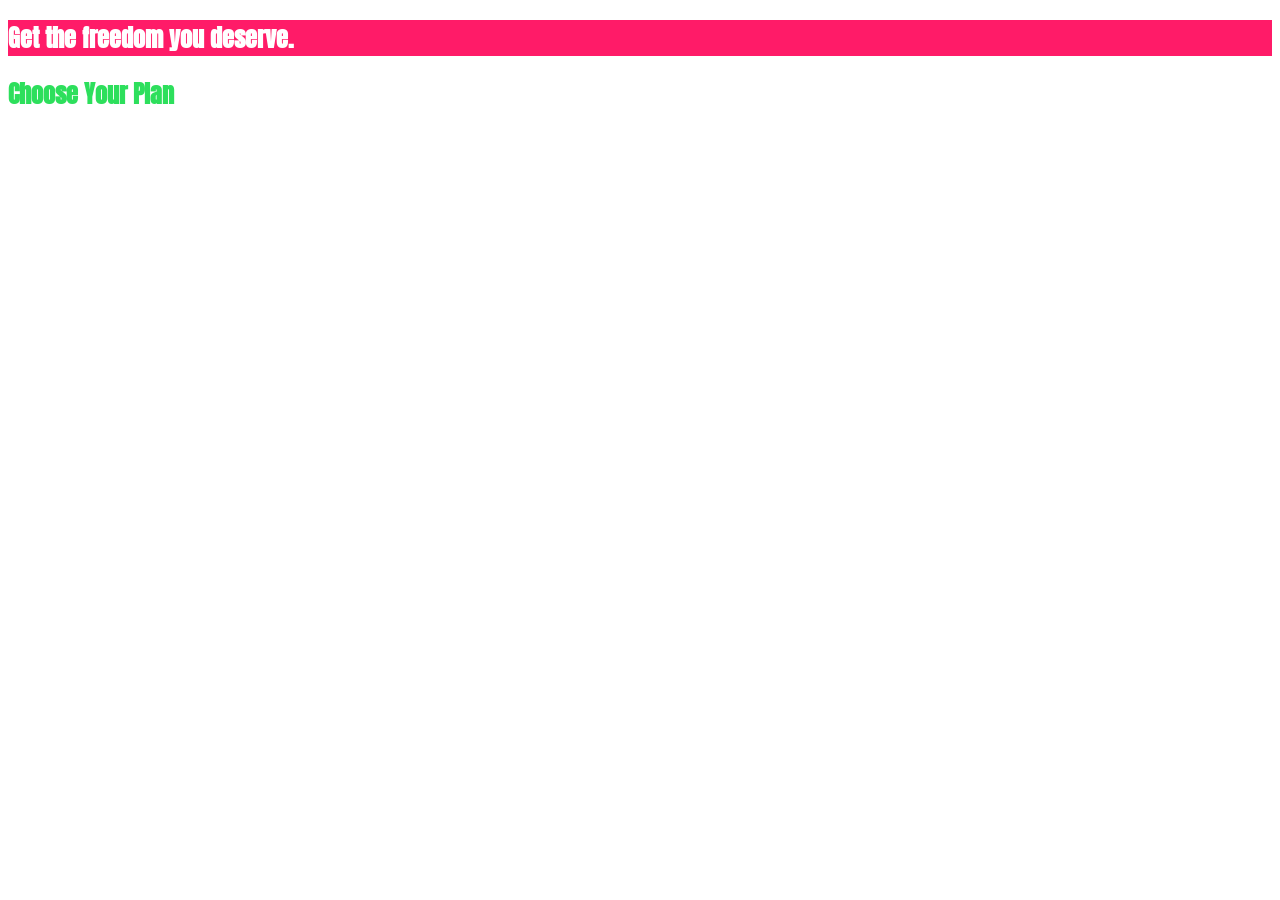
==== index.html @ 99ffc451 "Add initial index.html file and main.css file to project" ====
<!DOCTYPE html>
<html lang="en">

<head>
    <meta charset="UTF-8">
    <meta http-equiv="X-UA-Compatible" content="ie=edge">
    <title>uHost</title>
    <link rel="shortcut icon" href="favicon.png">
    <link href="https://fonts.googleapis.com/css?family=Anton" rel="stylesheet">
    <link rel="stylesheet" href="main.css">
</head>

<body>
    <main>
        <section id="product-overview">
            <h1>Get the freedom you deserve.</h1>
        </section>
        <section id="plans">
            <h1 class="section-title">Choose Your Plan</h1>
        </section>
    </main>
</body>

</html>
---- main.css ----
#product-overview {
    background: #ff1b68;
}

h1 {
    color: white;
    font-family: 'Anton', sans-serif;
}

.section-title {
    color: #2ddf5c;
}
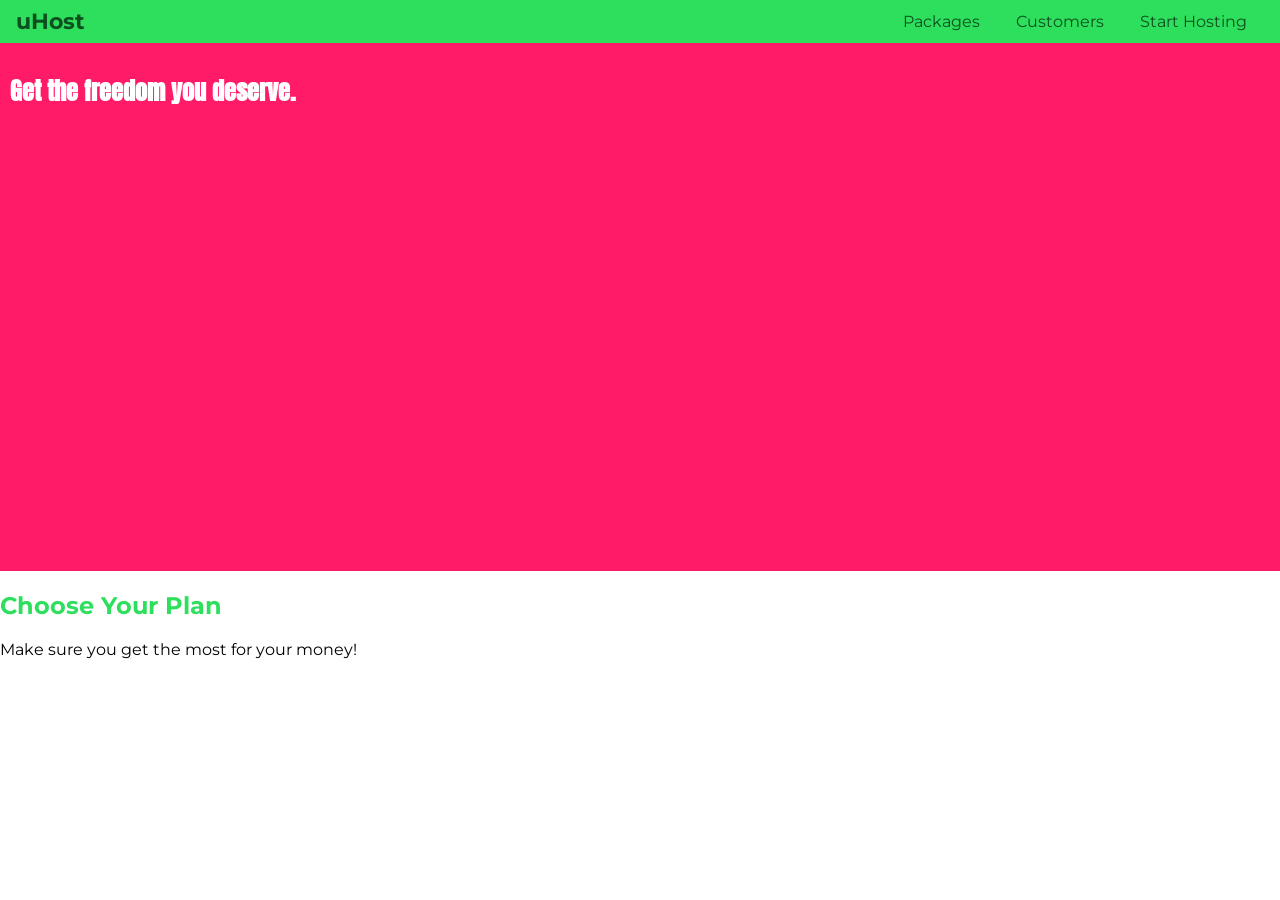
==== commit 67c11f93: "Add navigation bar and position the main content" ====
--- a/index.html
+++ b/index.html
@@ -7,16 +7,38 @@
     <title>uHost</title>
     <link rel="shortcut icon" href="favicon.png">
     <link href="https://fonts.googleapis.com/css?family=Anton" rel="stylesheet">
+    <link href="https://fonts.googleapis.com/css?family=Montserrat:400,700" rel="stylesheet">
     <link rel="stylesheet" href="main.css">
 </head>
 
 <body>
+    <header class="main-header">
+        <div>
+            <a href="index.html" class="main-header__brand">
+                uHost
+            </a>
+        </div>
+        <nav class="main-nav">
+            <ul class="main-nav__items">
+                <li class="main-nav__item">
+                    <a href="packages/index.html">Packages</a>
+                </li>
+                <li class="main-nav__item">
+                    <a href="customers/index.html">Customers</a>
+                </li>
+                <li class="main-nav__item">
+                    <a href="start-hosting/index.html">Start Hosting</a>
+                </li>
+            </ul>
+        </nav>
+    </header>
     <main>
         <section id="product-overview">
             <h1>Get the freedom you deserve.</h1>
         </section>
         <section id="plans">
             <h1 class="section-title">Choose Your Plan</h1>
+            <p>Make sure you get the most for your money!</p>
         </section>
     </main>
 </body>
--- a/main.css
+++ b/main.css
@@ -1,12 +1,69 @@
+* {
+    box-sizing: border-box;
+}
+
+body {
+    font-family: 'Montserrat', sans-serif;
+    margin: 0;
+}
+
 #product-overview {
     background: #ff1b68;
+    width: 100%;
+    height: 528px;
+    padding: 10px;   
 }
 
-h1 {
+.section-title {
+    color: #2ddf5c;
+}
+
+#product-overview h1 {
     color: white;
     font-family: 'Anton', sans-serif;
 }
 
-.section-title {
-    color: #2ddf5c;
+/* h1 {
+    font-family: sans-serif;
+} */
+
+.main-header {
+    width: 100%;
+    background: #2ddf5c;
+    padding: 8px 16px;
+}
+
+.main-header > div {
+    display: inline-block;
+    vertical-align: middle;
+}
+
+.main-header__brand {
+    color: #0e4f1f;
+    text-decoration: none;
+    font-weight: bold;
+    font-size: 22px;
+}
+
+.main-nav {
+    display: inline-block;
+    text-align: right;
+    width: calc(100% - 74px);
+    vertical-align: middle;
+}
+
+.main-nav__items {
+    margin: 0;
+    padding: 0;
+    list-style: none;
+}
+
+.main-nav__item {
+    display: inline-block;
+    margin: 0 16px;
+}
+
+.main-nav__item a {
+    text-decoration: none;
+    color: #0e4f1f;
 }
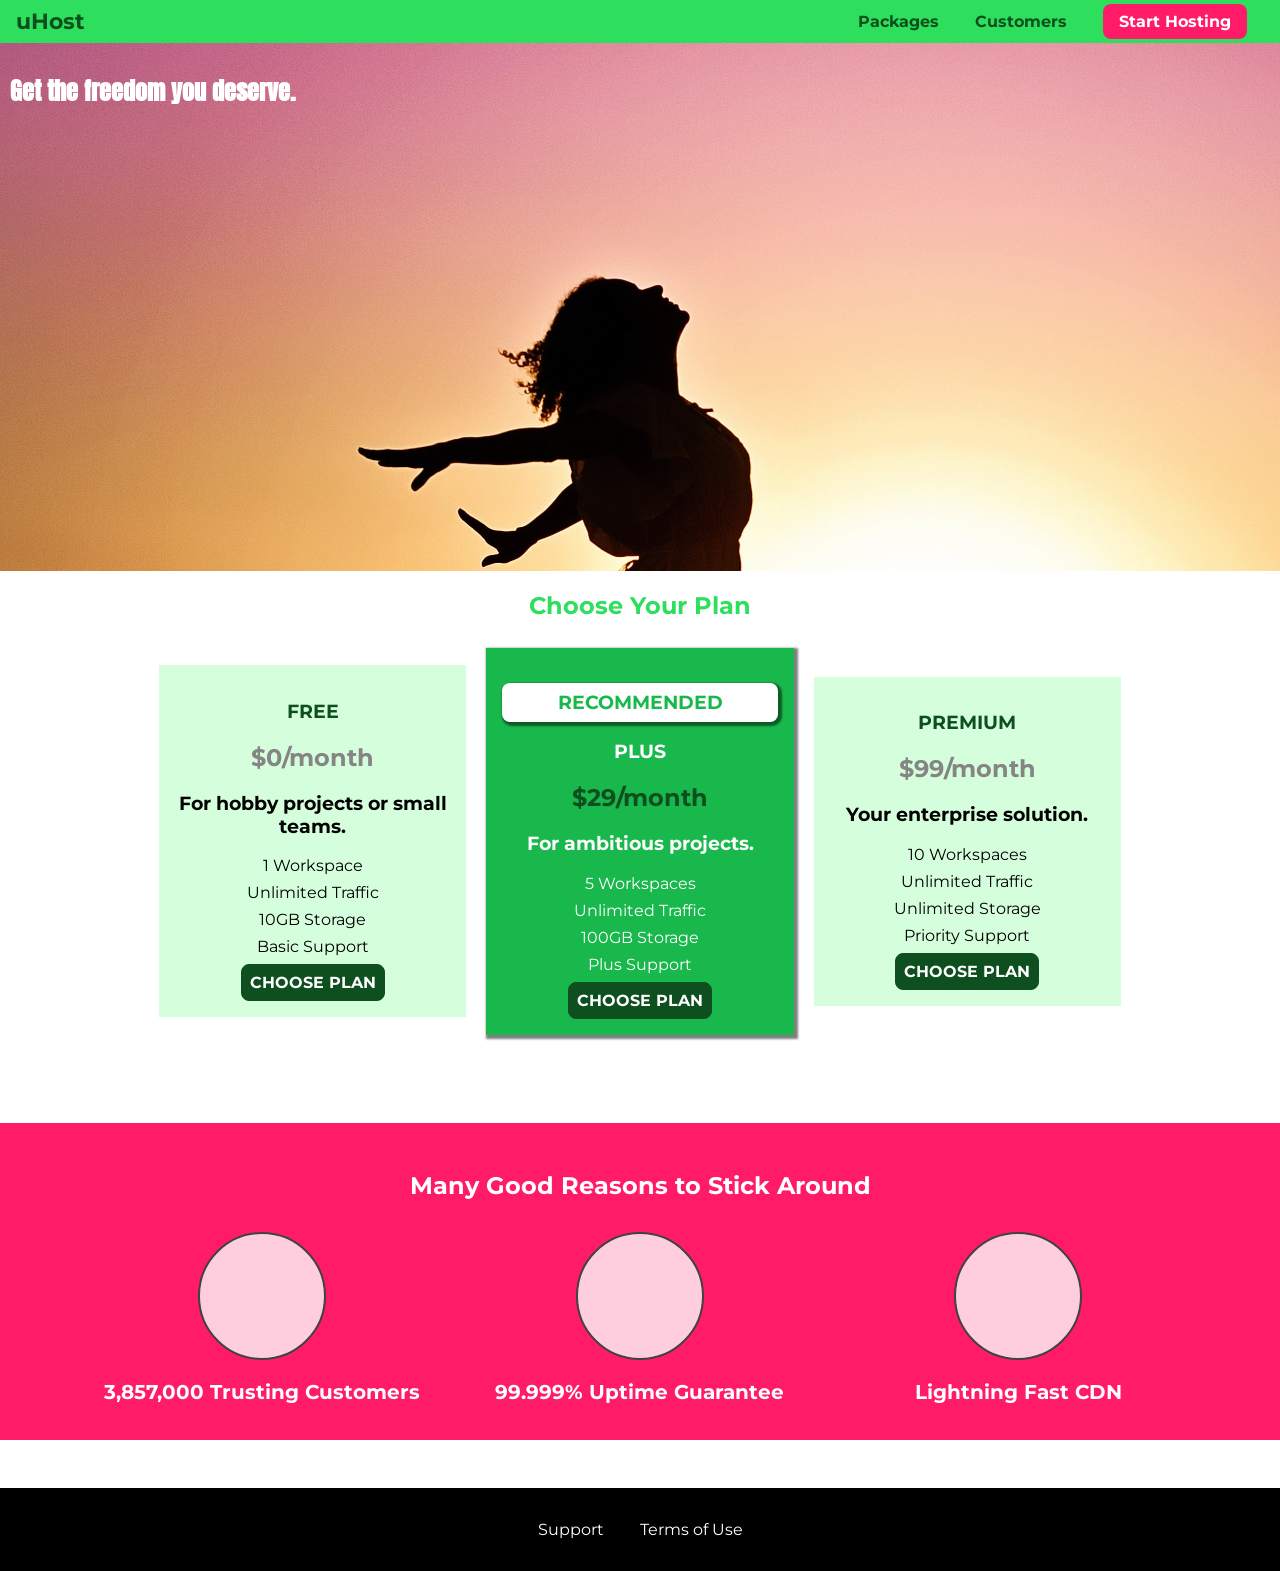
==== commit d25f7265: "Add more content to home page and package's page - Add style to our plans. - Work on the recommended" ====
--- a/index.html
+++ b/index.html
@@ -8,6 +8,7 @@
     <link rel="shortcut icon" href="favicon.png">
     <link href="https://fonts.googleapis.com/css?family=Anton" rel="stylesheet">
     <link href="https://fonts.googleapis.com/css?family=Montserrat:400,700" rel="stylesheet">
+    <link rel="stylesheet" href="shared.css">
     <link rel="stylesheet" href="main.css">
 </head>
 
@@ -26,7 +27,7 @@
                 <li class="main-nav__item">
                     <a href="customers/index.html">Customers</a>
                 </li>
-                <li class="main-nav__item">
+                <li class="main-nav__item main-nav__item--cta">
                     <a href="start-hosting/index.html">Start Hosting</a>
                 </li>
             </ul>
@@ -38,9 +39,88 @@
         </section>
         <section id="plans">
             <h1 class="section-title">Choose Your Plan</h1>
-            <p>Make sure you get the most for your money!</p>
+            <div class="plan__list">
+                <article class="plan">
+                    <h1 class="plan__title">FREE</h1>
+                    <h2 class="plan__price">$0/month</h2>
+                    <h3>For hobby projects or small teams.</h3>
+                    <ul class="plan__features">
+                        <li class="plan__feature">1 Workspace</li>
+                        <li class="plan__feature">Unlimited Traffic</li>
+                        <li class="plan__feature">10GB Storage</li>
+                        <li class="plan__feature">Basic Support</li>
+                    </ul>
+                    <div>
+                        <button class="button">CHOOSE PLAN</button>
+                    </div>
+                </article>
+                <article class="plan plan--highlighted">
+                    <h1 class="plan__annotation">RECOMMENDED</h1>
+                    <h1 class="plan__title">PLUS</h1>
+                    <h2 class="plan__price">$29/month</h2>
+                    <h3>For ambitious projects.</h3>
+                    <ul class="plan__features">
+                        <li class="plan__feature">5 Workspaces</li>
+                        <li class="plan__feature">Unlimited Traffic</li>
+                        <li class="plan__feature">100GB Storage</li>
+                        <li class="plan__feature">Plus Support</li>
+                    </ul>
+                    <div>
+                        <button class="button">CHOOSE PLAN</button>
+                    </div>
+                </article>
+                <article class="plan">
+                    <h1 class="plan__title">PREMIUM</h1>
+                    <h2 class="plan__price">$99/month</h2>
+                    <h3>Your enterprise solution.</h3>
+                    <ul class="plan__features">
+                        <li class="plan__feature">10 Workspaces</li>
+                        <li class="plan__feature">Unlimited Traffic</li>
+                        <li class="plan__feature">Unlimited Storage</li>
+                        <li class="plan__feature">Priority Support</li>
+                    </ul>
+                    <div>
+                        <button class="button">CHOOSE PLAN</button>
+                    </div>
+                </article>
+            </div>
+        </section>
+        <section id="key-features">
+            <h1 class="section-title">Many Good Reasons to Stick Around</h1>
+            <ul class="key-feature__list">
+                <li class="key-feature">
+                    <div class="key-feature__image">
+
+                    </div>
+                    <p class="key-feature__description">3,857,000 Trusting Customers</p>
+                </li>
+                <li class="key-feature">
+                    <div class="key-feature__image">
+
+                    </div>
+                    <p class="key-feature__description">99.999% Uptime Guarantee</p>
+                </li>
+                <li class="key-feature">
+                    <div class="key-feature__image">
+
+                    </div>
+                    <p class="key-feature__description">Lightning Fast CDN</p>
+                </li>
+            </ul>
         </section>
     </main>
+    <footer class="main-footer">
+        <nav>
+            <ul class="main-footer__links">
+                <li class="main-footer__link">
+                    <a href="#">Support</a>
+                </li>
+                <li class="main-footer__link">
+                    <a href="#">Terms of Use</a>
+                </li>
+            </ul>
+        </nav>
+    </footer>
 </body>
 
 </html>
--- a/shared.css
+++ b/shared.css
@@ -0,0 +1,120 @@
+* {
+    box-sizing: border-box;
+}
+
+body {
+    font-family: 'Montserrat', sans-serif;
+    margin: 0;
+}
+
+.main-header {
+    width: 100%;
+    background: #2ddf5c;
+    padding: 8px 16px;
+}
+
+.main-header > div {
+    display: inline-block;
+    vertical-align: middle;
+}
+
+.main-header__brand {
+    color: #0e4f1f;
+    text-decoration: none;
+    font-weight: bold;
+    font-size: 22px;
+}
+
+.main-nav {
+    display: inline-block;
+    text-align: right;
+    width: calc(100% - 74px);
+    vertical-align: middle;
+}
+
+.main-nav__items {
+    margin: 0;
+    padding: 0;
+    list-style: none;
+}
+
+.main-nav__item {
+    display: inline-block;
+    margin: 0 16px;
+}
+
+.main-nav__item a {
+    text-decoration: none;
+    color: #0e4f1f;
+    font-weight: bold;
+    padding: 3px 0;
+}
+
+.main-nav__item a:hover,
+.main-nav__item a:active {
+    color: white;
+    border-bottom: 5px solid white;
+}
+
+.main-nav__item--cta a {
+    color: white;
+    background: #ff1b68;
+    padding: 8px 16px;
+    border-radius: 8px;
+}
+
+.main-nav__item--cta a:hover,
+.main-nav__item--cta a:active {
+    color: #ff1b68;
+    background: white;
+    border: none;
+}
+
+.main-footer {
+    background: black;
+    padding: 32px;
+    margin-top: 48px;
+}
+
+.main-footer__links {
+    list-style: none;
+    margin: 0;
+    padding: 0;
+    text-align: center;
+}
+
+.main-footer__link {
+    display: inline-block;
+    margin: 0 16px;
+}
+
+.main-footer__link a {
+    color: white;
+    text-decoration: none;
+}
+
+.main-footer__link a:hover,
+.main-footer__link a:active {
+    color: #ccc;
+}
+
+.button {
+    background: #0e4f1f;
+    color: white;
+    font: inherit;
+    border: 1.5px solid #0e4f1f;
+    padding: 8px;
+    border-radius: 8px;
+    font-weight: bold;
+    cursor: pointer;
+}
+
+.button:hover,
+.button:active {
+    background: white;
+    color: #0e4f1f;
+}
+
+.button:focus {
+    outline: none;
+}
--- a/main.css
+++ b/main.css
@@ -1,14 +1,7 @@
-* {
-    box-sizing: border-box;
-}
 
-body {
-    font-family: 'Montserrat', sans-serif;
-    margin: 0;
-}
 
 #product-overview {
-    background: #ff1b68;
+    background: url("freedom.jpg");
     width: 100%;
     height: 528px;
     padding: 10px;   
@@ -16,6 +9,7 @@
 
 .section-title {
     color: #2ddf5c;
+    text-align: center;
 }
 
 #product-overview h1 {
@@ -23,47 +17,103 @@
     font-family: 'Anton', sans-serif;
 }
 
+.plan__list {
+    width: 80%;
+    margin: auto;
+    text-align: center;
+}
+
+.plan {
+    background: #d5ffdc;
+    text-align: center;
+    padding: 16px;
+    margin: 8px;
+    display: inline-block;
+    width: 30%;
+    vertical-align: middle;
+}
+
+.plan--highlighted {
+    background: #19b84c;
+    color: white;
+    box-shadow: 2px 2px 2px 2px rgba(0, 0, 0, 0.5);
+}
+
+.plan__annotation {
+    background: white;
+    color: #19b84c;
+    padding: 8px;
+    box-shadow: 2px 2px 2px 2px rgba(0, 0, 0, 0.5);
+    border-radius: 8px;
+}
+
+.plan__title {
+    color: #0e4f1f;
+}
+
+.plan__price {
+    color: #858585;
+}
+
+.plan--highlighted .plan__title {
+    color: white;
+}
+
+.plan--highlighted .plan__price {
+    color: #0e4f1f;
+}
+
+.plan__features {
+    list-style: none;
+    margin: 0;
+    padding: 0;
+}
+
+.plan__feature {
+    margin: 8px 0;
+}
+
+#key-features {
+    background: #ff1b68;
+    margin-top: 80px;
+    padding: 16px;
+}
+
+#key-features .section-title {
+    color: white;
+    margin: 32px;
+}
+
+.key-feature__list {
+    list-style: none;
+    margin: 0;
+    padding: 0;
+    text-align: center;
+}
+
+.key-feature {
+    display: inline-block;
+    width: 30%;
+    vertical-align: top;
+}
+
+.key-feature__image {
+    background: #ffcede;
+    width: 128px;
+    height: 128px;
+    border: 2px solid #424242;
+    border-radius: 50%;
+    margin: auto;
+}
+
+.key-feature__description {
+    text-align: center;
+    font-weight: bold;
+    color: white;
+    font-size: 20px;
+}
+
 /* h1 {
     font-family: sans-serif;
 } */
 
-.main-header {
-    width: 100%;
-    background: #2ddf5c;
-    padding: 8px 16px;
-}
-
-.main-header > div {
-    display: inline-block;
-    vertical-align: middle;
-}
-
-.main-header__brand {
-    color: #0e4f1f;
-    text-decoration: none;
-    font-weight: bold;
-    font-size: 22px;
-}
-
-.main-nav {
-    display: inline-block;
-    text-align: right;
-    width: calc(100% - 74px);
-    vertical-align: middle;
-}
-
-.main-nav__items {
-    margin: 0;
-    padding: 0;
-    list-style: none;
-}
-
-.main-nav__item {
-    display: inline-block;
-    margin: 0 16px;
-}
-
-.main-nav__item a {
-    text-decoration: none;
-    color: #0e4f1f;
-}
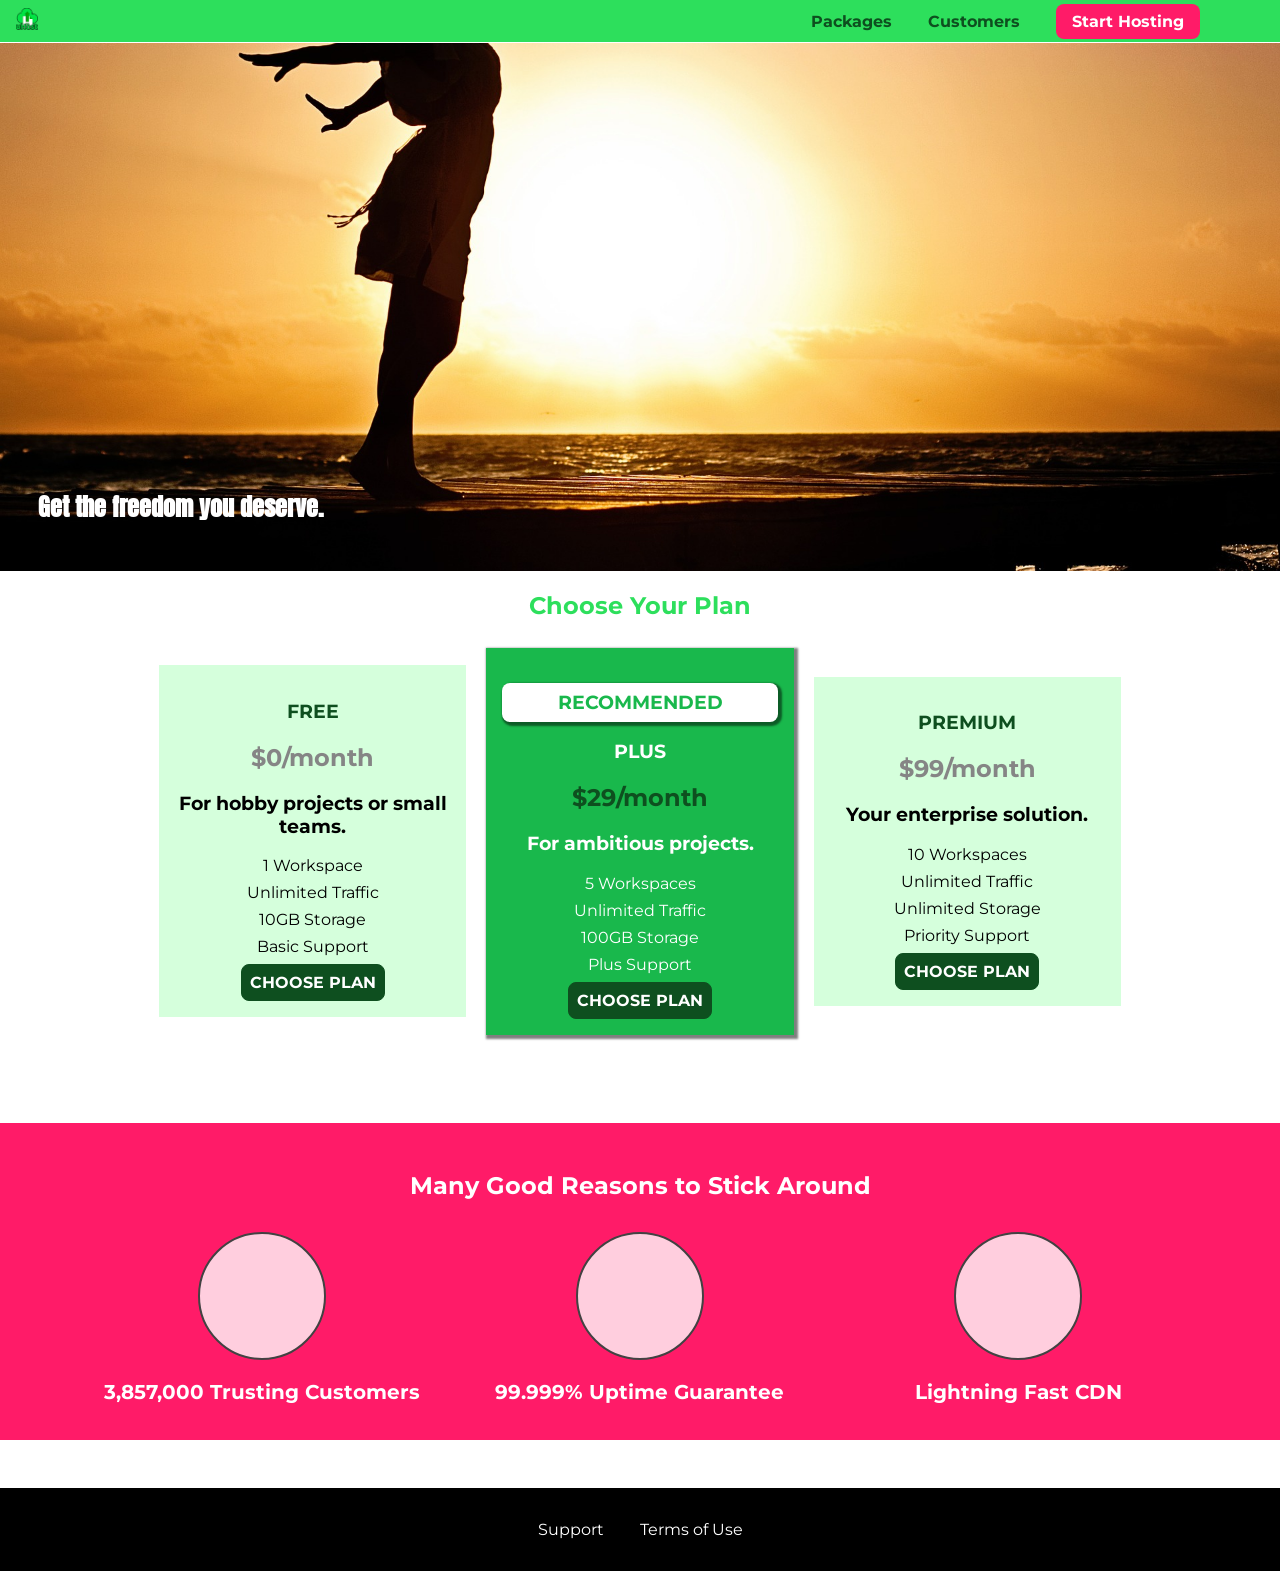
==== commit 4b895c48: "Add customers page and style backgraound images" ====
--- a/index.html
+++ b/index.html
@@ -16,7 +16,7 @@
     <header class="main-header">
         <div>
             <a href="index.html" class="main-header__brand">
-                uHost
+                <img src="images/uhost-icon.png" alt="uHost - Your favorite hosting company">
             </a>
         </div>
         <nav class="main-nav">
--- a/shared.css
+++ b/shared.css
@@ -9,8 +9,12 @@
 
 .main-header {
     width: 100%;
+    position: fixed;
+    top: 0;
+    left: 0;
     background: #2ddf5c;
     padding: 8px 16px;
+    z-index: 1;
 }
 
 .main-header > div {
@@ -23,6 +27,14 @@
     text-decoration: none;
     font-weight: bold;
     font-size: 22px;
+    height: 22px;
+    /* width: 20px; */
+    display: inline-block;
+}
+
+.main-header__brand img {
+    height: 100%;
+    /* width: 100%; */
 }
 
 .main-nav {
--- a/main.css
+++ b/main.css
@@ -1,10 +1,19 @@
 
 
 #product-overview {
-    background: url("freedom.jpg");
+    background: url("images/freedom.jpg") left 10% bottom 20%/cover no-repeat border-box;
+    /* background-image: url("freedom.jpg");
+    background-size: cover;
+    background-position: left 10% bottom 20%; */
+    /* background-repeat: no-repeat;
+    background-origin: border-box;
+    background-clip: border-box; */
     width: 100%;
     height: 528px;
-    padding: 10px;   
+    padding: 10px;
+    margin-top: 43px;
+    /* border: 5px dashed red; */
+    position: relative;   
 }
 
 .section-title {
@@ -15,6 +24,9 @@
 #product-overview h1 {
     color: white;
     font-family: 'Anton', sans-serif;
+    position: absolute;
+    bottom: 5%;
+    left: 3%;
 }
 
 .plan__list {
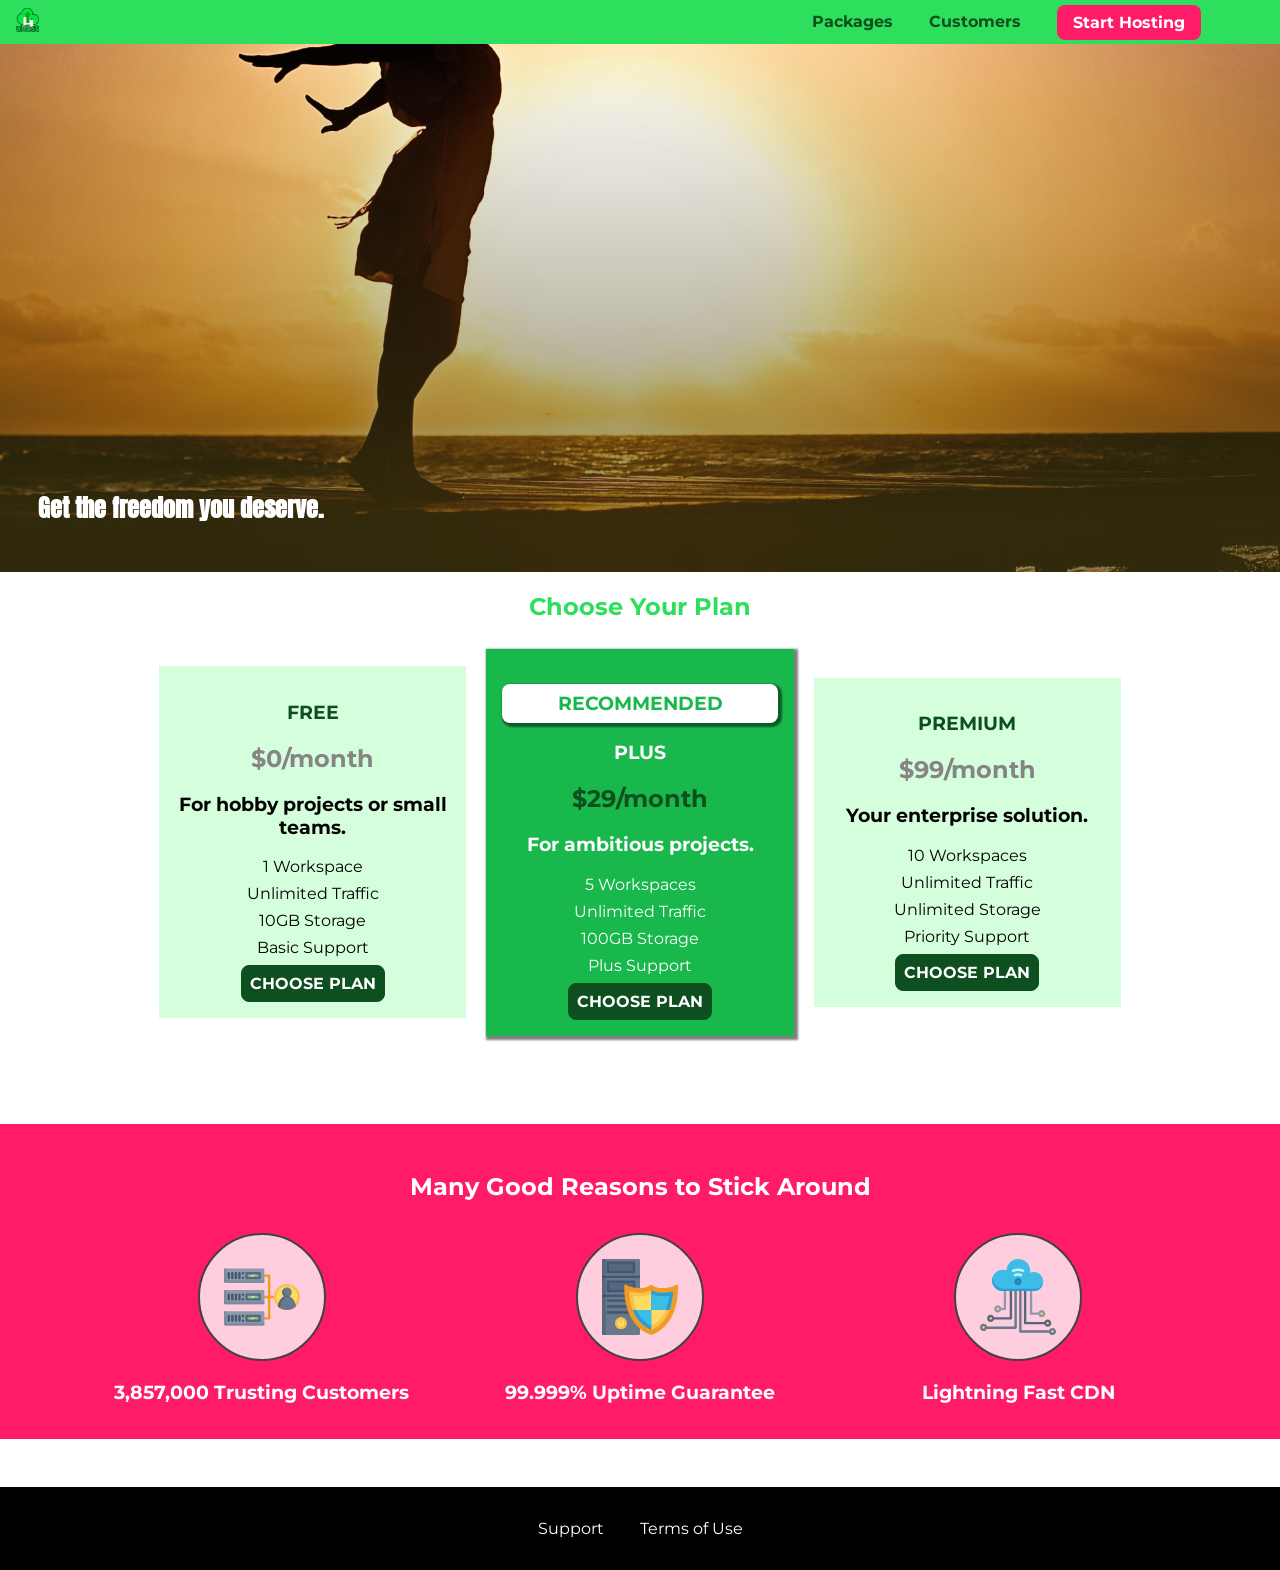
==== commit 461228ee: "Use rem for sizes and units" ====
--- a/index.html
+++ b/index.html
@@ -13,6 +13,7 @@
 </head>
 
 <body>
+    <div class="backdrop"></div>
     <header class="main-header">
         <div>
             <a href="index.html" class="main-header__brand">
@@ -90,19 +91,184 @@
             <ul class="key-feature__list">
                 <li class="key-feature">
                     <div class="key-feature__image">
-
+                        <svg viewBox="0 0 512 512">
+                            <path style="fill:#F09B24;" d="M344,248h-32V112c0-4.418-3.582-8-8-8h-40c-4.418,0-8,3.582-8,8s3.582,8,8,8h32v128h-32  c-4.418,0-8,3.582-8,8s3.582,8,8,8h32v128h-32c-4.418,0-8,3.582-8,8s3.582,8,8,8h40c4.418,0,8-3.582,8-8V264h32c4.418,0,8-3.582,8-8  S348.418,248,344,248z"
+                            />
+                            <path style="fill:#8E9AA9;" d="M264,64H8c-4.418,0-8,3.582-8,8v80c0,4.418,3.582,8,8,8h256c4.418,0,8-3.582,8-8V72  C272,67.582,268.418,64,264,64z"
+                            />
+                            <path style="fill:#7C899B;" d="M24,144c-4.418,0-8-3.582-8-8V64H8c-4.418,0-8,3.582-8,8v80c0,4.418,3.582,8,8,8h256  c4.418,0,8-3.582,8-8v-8H24z"
+                            />
+                            <rect x="152" y="96" style="fill:#B8E3A8;" width="88" height="32" />
+                            <g>
+                                <polygon style="fill:#7EC97D;" points="152,96 152,128 166,128 198,96  " />
+                                <polygon style="fill:#7EC97D;" points="220,96 188,128 240,128 240,96  " />
+                            </g>
+                            <path style="fill:#56677E;" d="M240,136h-88c-4.418,0-8-3.582-8-8V96c0-4.418,3.582-8,8-8h88c4.418,0,8,3.582,8,8v32  C248,132.418,244.418,136,240,136z M160,120h72v-16h-72V120z"
+                            />
+                            <g>
+                                <path style="fill:#435670;" d="M32,136c-4.418,0-8-3.582-8-8V96c0-4.418,3.582-8,8-8s8,3.582,8,8v32C40,132.418,36.418,136,32,136z   "
+                                />
+                                <path style="fill:#435670;" d="M56,136c-4.418,0-8-3.582-8-8V96c0-4.418,3.582-8,8-8s8,3.582,8,8v32C64,132.418,60.418,136,56,136z   "
+                                />
+                                <path style="fill:#435670;" d="M80,136c-4.418,0-8-3.582-8-8V96c0-4.418,3.582-8,8-8s8,3.582,8,8v32C88,132.418,84.418,136,80,136z   "
+                                />
+                                <path style="fill:#435670;" d="M104,136c-4.418,0-8-3.582-8-8V96c0-4.418,3.582-8,8-8s8,3.582,8,8v32   C112,132.418,108.418,136,104,136z"
+                                />
+                                <path style="fill:#435670;" d="M128,105c-4.418,0-8-3.582-8-8v-1c0-4.418,3.582-8,8-8s8,3.582,8,8v1   C136,101.418,132.418,105,128,105z"
+                                />
+                                <path style="fill:#435670;" d="M128,136c-4.418,0-8-3.582-8-8v-1c0-4.418,3.582-8,8-8s8,3.582,8,8v1   C136,132.418,132.418,136,128,136z"
+                                />
+                            </g>
+                            <path style="fill:#8E9AA9;" d="M264,208H8c-4.418,0-8,3.582-8,8v80c0,4.418,3.582,8,8,8h256c4.418,0,8-3.582,8-8v-80  C272,211.582,268.418,208,264,208z"
+                            />
+                            <path style="fill:#7C899B;" d="M24,288c-4.418,0-8-3.582-8-8v-72H8c-4.418,0-8,3.582-8,8v80c0,4.418,3.582,8,8,8h256  c4.418,0,8-3.582,8-8v-8H24z"
+                            />
+                            <rect x="152" y="240" style="fill:#B8E3A8;" width="88" height="32" />
+                            <g>
+                                <polygon style="fill:#7EC97D;" points="152,240 152,272 166,272 198,240  " />
+                                <polygon style="fill:#7EC97D;" points="220,240 188,272 240,272 240,240  " />
+                            </g>
+                            <path style="fill:#56677E;" d="M240,280h-88c-4.418,0-8-3.582-8-8v-32c0-4.418,3.582-8,8-8h88c4.418,0,8,3.582,8,8v32  C248,276.418,244.418,280,240,280z M160,264h72v-16h-72V264z"
+                            />
+                            <g>
+                                <path style="fill:#435670;" d="M32,280c-4.418,0-8-3.582-8-8v-32c0-4.418,3.582-8,8-8s8,3.582,8,8v32C40,276.418,36.418,280,32,280   z"
+                                />
+                                <path style="fill:#435670;" d="M56,280c-4.418,0-8-3.582-8-8v-32c0-4.418,3.582-8,8-8s8,3.582,8,8v32C64,276.418,60.418,280,56,280   z"
+                                />
+                                <path style="fill:#435670;" d="M80,280c-4.418,0-8-3.582-8-8v-32c0-4.418,3.582-8,8-8s8,3.582,8,8v32C88,276.418,84.418,280,80,280   z"
+                                />
+                                <path style="fill:#435670;" d="M104,280c-4.418,0-8-3.582-8-8v-32c0-4.418,3.582-8,8-8s8,3.582,8,8v32   C112,276.418,108.418,280,104,280z"
+                                />
+                                <path style="fill:#435670;" d="M128,249c-4.418,0-8-3.582-8-8v-1c0-4.418,3.582-8,8-8s8,3.582,8,8v1   C136,245.418,132.418,249,128,249z"
+                                />
+                                <path style="fill:#435670;" d="M128,280c-4.418,0-8-3.582-8-8v-1c0-4.418,3.582-8,8-8s8,3.582,8,8v1   C136,276.418,132.418,280,128,280z"
+                                />
+                            </g>
+                            <path style="fill:#8E9AA9;" d="M264,352H8c-4.418,0-8,3.582-8,8v80c0,4.418,3.582,8,8,8h256c4.418,0,8-3.582,8-8v-80  C272,355.582,268.418,352,264,352z"
+                            />
+                            <path style="fill:#7C899B;" d="M24,432c-4.418,0-8-3.582-8-8v-72H8c-4.418,0-8,3.582-8,8v80c0,4.418,3.582,8,8,8h256  c4.418,0,8-3.582,8-8v-8H24z"
+                            />
+                            <rect x="152" y="384" style="fill:#B8E3A8;" width="88" height="32" />
+                            <g>
+                                <polygon style="fill:#7EC97D;" points="152,384 152,416 166,416 198,384  " />
+                                <polygon style="fill:#7EC97D;" points="220,384 188,416 240,416 240,384  " />
+                            </g>
+                            <path style="fill:#56677E;" d="M240,424h-88c-4.418,0-8-3.582-8-8v-32c0-4.418,3.582-8,8-8h88c4.418,0,8,3.582,8,8v32  C248,420.418,244.418,424,240,424z M160,408h72v-16h-72V408z"
+                            />
+                            <g>
+                                <path style="fill:#435670;" d="M32,424c-4.418,0-8-3.582-8-8v-32c0-4.418,3.582-8,8-8s8,3.582,8,8v32C40,420.418,36.418,424,32,424   z"
+                                />
+                                <path style="fill:#435670;" d="M56,424c-4.418,0-8-3.582-8-8v-32c0-4.418,3.582-8,8-8s8,3.582,8,8v32C64,420.418,60.418,424,56,424   z"
+                                />
+                                <path style="fill:#435670;" d="M80,424c-4.418,0-8-3.582-8-8v-32c0-4.418,3.582-8,8-8s8,3.582,8,8v32C88,420.418,84.418,424,80,424   z"
+                                />
+                                <path style="fill:#435670;" d="M104,424c-4.418,0-8-3.582-8-8v-32c0-4.418,3.582-8,8-8s8,3.582,8,8v32   C112,420.418,108.418,424,104,424z"
+                                />
+                                <path style="fill:#435670;" d="M128,393c-4.418,0-8-3.582-8-8v-1c0-4.418,3.582-8,8-8s8,3.582,8,8v1   C136,389.418,132.418,393,128,393z"
+                                />
+                                <path style="fill:#435670;" d="M128,424c-4.418,0-8-3.582-8-8v-1c0-4.418,3.582-8,8-8s8,3.582,8,8v1   C136,420.418,132.418,424,128,424z"
+                                />
+                            </g>
+                            <path style="fill:#F7C14D;" d="M424,168c-48.523,0-88,39.477-88,88s39.477,88,88,88s88-39.477,88-88S472.523,168,424,168z" />
+                            <path style="fill:#FFDB66;" d="M424,184c-39.701,0-72,32.299-72,72s32.299,72,72,72s72-32.299,72-72S463.701,184,424,184z" />
+                            <path style="fill:#69788D;" d="M484.893,314.16C476.393,274.588,451.922,248,424,248s-52.393,26.588-60.893,66.16  c-0.605,2.82,0.354,5.749,2.511,7.664C381.731,336.124,402.465,344,424,344s42.269-7.876,58.381-22.176  C484.539,319.909,485.498,316.98,484.893,314.16z"
+                            />
+                            <path style="fill:#56677E;" d="M434.053,249.171C430.768,248.403,427.411,248,424,248c-27.922,0-52.393,26.588-60.893,66.16  c-0.605,2.82,0.354,5.749,2.511,7.664c3.383,3.002,6.979,5.703,10.734,8.125C384.904,286.243,407.373,255.378,434.053,249.171z"
+                            />
+                            <path style="fill:#69788D;" d="M424,192c-17.645,0-32,14.355-32,32s14.355,32,32,32s32-14.355,32-32S441.645,192,424,192z" />
+                            <path style="fill:#56677E;" d="M432,248c-17.645,0-32-14.355-32-32c0-6.783,2.128-13.076,5.742-18.258  C397.444,203.53,392,213.138,392,224c0,17.645,14.355,32,32,32c10.862,0,20.471-5.444,26.258-13.742  C445.076,245.872,438.783,248,432,248z"
+                            />
+
+                        </svg>
                     </div>
                     <p class="key-feature__description">3,857,000 Trusting Customers</p>
                 </li>
                 <li class="key-feature">
                     <div class="key-feature__image">
-
+                        <svg viewBox="0 0 512 512">
+                            <path style="fill:#69788D;" d="M248,0H8C3.582,0,0,3.582,0,8v496c0,4.418,3.582,8,8,8h240c4.418,0,8-3.582,8-8V8  C256,3.582,252.418,0,248,0z"
+                            />
+                            <path style="fill:#56677E;" d="M24,504V8c0-4.418,3.582-8,8-8H8C3.582,0,0,3.582,0,8v496c0,4.418,3.582,8,8,8h24  C27.582,512,24,508.418,24,504z"
+                            />
+                            <g>
+                                <rect x="0" y="112" style="fill:#435670;" width="256" height="16" />
+                                <rect x="0" y="240" style="fill:#435670;" width="256" height="16" />
+                            </g>
+                            <path style="fill:#F7C14D;" d="M128,392c-22.056,0-40,17.944-40,40s17.944,40,40,40s40-17.944,40-40S150.056,392,128,392z" />
+                            <path style="fill:#FFDB66;" d="M128,408c-13.233,0-24,10.767-24,24s10.767,24,24,24s24-10.767,24-24S141.233,408,128,408z" />
+                            <path style="fill:#F7C14D;" d="M128,392c-2.739,0-5.414,0.278-8,0.805V424c0,4.418,3.582,8,8,8c4.418,0,8-3.582,8-8v-31.195  C133.414,392.278,130.739,392,128,392z"
+                            />
+                            <g>
+                                <path style="fill:#435670;" d="M216,288H40c-4.418,0-8-3.582-8-8s3.582-8,8-8h176c4.418,0,8,3.582,8,8S220.418,288,216,288z"
+                                />
+                                <path style="fill:#435670;" d="M216,328H40c-4.418,0-8-3.582-8-8s3.582-8,8-8h176c4.418,0,8,3.582,8,8S220.418,328,216,328z"
+                                />
+                                <path style="fill:#435670;" d="M216,368H40c-4.418,0-8-3.582-8-8s3.582-8,8-8h176c4.418,0,8,3.582,8,8S220.418,368,216,368z"
+                                />
+                                <path style="fill:#435670;" d="M216,16H40c-4.418,0-8,3.582-8,8v64c0,4.418,3.582,8,8,8h176c4.418,0,8-3.582,8-8V24   C224,19.582,220.418,16,216,16z"
+                                />
+                            </g>
+                            <rect x="48" y="32" style="fill:#56677E;" width="160" height="48" />
+                            <path style="fill:#435670;" d="M216,144H40c-4.418,0-8,3.582-8,8v64c0,4.418,3.582,8,8,8h176c4.418,0,8-3.582,8-8v-64  C224,147.582,220.418,144,216,144z"
+                            />
+                            <rect x="48" y="160" style="fill:#56677E;" width="160" height="48" />
+                            <path style="fill:#F09B24;" d="M511.747,180.237c-0.194-6.537-8.107-10.107-13.135-5.894c-5.6,4.693-42.904,21.282-98.514,21.282  c-33.45,0-64.625-20.999-64.929-21.206c-2.9-1.991-6.764-1.85-9.512,0.346c-2.677,2.135-27.201,20.86-63.793,20.86  c-55.607,0-92.914-16.589-98.515-21.282c-5.028-4.211-12.941-0.645-13.135,5.894c-1.634,54.834,4.655,105.941,18.693,151.903  c12.096,39.604,29.759,74.047,52.497,102.373c27.538,34.304,62.743,59.882,104.66,76.045c3.069,1.918,6.757,1.921,9.83,0  c41.917-16.163,77.122-41.741,104.66-76.045c22.738-28.326,40.401-62.77,52.497-102.373  C507.092,286.179,513.381,235.071,511.747,180.237z"
+                            />
+                            <path style="fill:#F7C14D;" d="M476.21,221.226c-1.953-1.631-4.568-2.235-7.036-1.628c-21.686,5.327-44.926,8.028-69.075,8.028  c-25.926,0-49.633-8.975-64.955-16.504c-2.307-1.134-5.016-1.091-7.284,0.116c-14.059,7.477-36.919,16.388-65.994,16.388  c-24.153,0-47.394-2.701-69.075-8.028c-5.155-1.268-10.221,2.966-9.894,8.261c2.077,33.693,7.668,65.635,16.616,94.935  c22.774,74.565,66.139,126.334,128.888,153.868c2.032,0.891,4.397,0.891,6.43,0c61.777-27.107,104.716-78.876,127.62-153.868  c8.948-29.3,14.539-61.241,16.616-94.935C479.224,225.319,478.163,222.856,476.21,221.226z"
+                            />
+                            <path style="fill:#FFDB66;" d="M331.609,451.727c-52.604-25.289-89.304-70.987-109.144-135.944  c-6.532-21.39-11.162-44.336-13.82-68.447c17.133,2.852,34.952,4.291,53.22,4.291c29.394,0,53.376-7.793,69.978-15.561  c17.44,7.736,41.656,15.561,68.256,15.561c18.267,0,36.085-1.439,53.219-4.291c-2.659,24.112-7.288,47.06-13.82,68.448  C419.545,381.108,383.27,426.805,331.609,451.727z"
+                            />
+                            <g>
+                                <path style="fill:#2C9DD4;" d="M479.066,227.858c0.157-2.539-0.903-5.002-2.856-6.633s-4.568-2.235-7.036-1.628   c-21.686,5.327-44.926,8.028-69.075,8.028c-25.926,0-49.633-8.975-64.955-16.504c-1.057-0.52-2.2-0.78-3.345-0.806l-0.072,133.351   h123.601c2.556-6.746,4.933-13.702,7.123-20.874C471.398,293.493,476.989,261.552,479.066,227.858z"
+                                />
+                                <path style="fill:#2C9DD4;" d="M206.658,343.667c24.153,63.42,65.028,108.108,121.743,132.995c1.031,0.452,2.147,0.673,3.263,0.666   l0.063-133.661H206.658z"
+                                />
+                            </g>
+                            <g>
+                                <path style="fill:#3CBDE8;" d="M439.497,315.783c6.532-21.389,11.161-44.336,13.82-68.448c-17.134,2.852-34.952,4.291-53.219,4.291   c-26.6,0-50.815-7.824-68.256-15.561l-0.116,107.601h97.758C433.179,334.807,436.524,325.518,439.497,315.783z"
+                                />
+                                <path style="fill:#3CBDE8;" d="M232.523,343.667c21.144,50.298,54.363,86.56,99.087,108.06l0.117-108.06H232.523z" />
+                            </g>
+                        </svg>
                     </div>
                     <p class="key-feature__description">99.999% Uptime Guarantee</p>
                 </li>
                 <li class="key-feature">
                     <div class="key-feature__image">
-
+                        <svg viewBox="0 0 512 512">
+                            <path style="fill:#8E9AA9;" d="M168,200c-4.418,0-8,3.582-8,8v120h-17.376c-3.302-9.311-12.194-16-22.624-16  c-13.234,0-24,10.767-24,24s10.766,24,24,24c10.429,0,19.321-6.689,22.624-16H168c4.418,0,8-3.582,8-8V208  C176,203.582,172.418,200,168,200z"
+                            />
+                            <path style="fill:#FFDB66;" d="M120,328c-4.411,0-8,3.589-8,8s3.589,8,8,8s8-3.589,8-8S124.411,328,120,328z" />
+                            <path style="fill:#56677E;" d="M208,200c-4.418,0-8,3.582-8,8v184H94.624C91.322,382.689,82.43,376,72,376  c-13.234,0-24,10.767-24,24s10.766,24,24,24c10.429,0,19.321-6.689,22.624-16H208c4.418,0,8-3.582,8-8V208  C216,203.582,212.418,200,208,200z"
+                            />
+                            <path style="fill:#FFDB66;" d="M72,392c-4.411,0-8,3.589-8,8s3.589,8,8,8s8-3.589,8-8S76.411,392,72,392z" />
+                            <path style="fill:#69788D;" d="M240,208c-4.418,0-8,3.582-8,8v239H47.24c-2.671-10.34-12.078-18-23.24-18c-13.234,0-24,10.767-24,24  s10.766,24,24,24c9.666,0,18.009-5.747,21.809-14H240c4.418,0,8-3.582,8-8V216C248,211.582,244.418,208,240,208z"
+                            />
+                            <path style="fill:#FFDB66;" d="M24,453c-4.411,0-8,3.589-8,8s3.589,8,8,8s8-3.589,8-8S28.411,453,24,453z" />
+                            <path style="fill:#69788D;" d="M488,464c-10.429,0-19.321,6.689-22.624,16H280V208c0-4.418-3.582-8-8-8s-8,3.582-8,8v280  c0,4.418,3.582,8,8,8h193.376c3.302,9.311,12.194,16,22.624,16c13.234,0,24-10.767,24-24S501.234,464,488,464z"
+                            />
+                            <path style="fill:#FFDB66;" d="M488,480c-4.411,0-8,3.589-8,8s3.589,8,8,8s8-3.589,8-8S492.411,480,488,480z" />
+                            <path style="fill:#56677E;" d="M456,408c-10.429,0-19.321,6.689-22.624,16H312V208c0-4.418-3.582-8-8-8s-8,3.582-8,8v224  c0,4.418,3.582,8,8,8h129.376c3.302,9.311,12.194,16,22.624,16c13.234,0,24-10.767,24-24S469.234,408,456,408z"
+                            />
+                            <path style="fill:#FFDB66;" d="M456,424c-4.411,0-8,3.589-8,8s3.589,8,8,8s8-3.589,8-8S460.411,424,456,424z" />
+                            <path style="fill:#8E9AA9;" d="M416,344c-10.429,0-19.321,6.689-22.624,16H352V208c0-4.418-3.582-8-8-8s-8,3.582-8,8v160  c0,4.418,3.582,8,8,8h49.376c3.302,9.311,12.194,16,22.624,16c13.234,0,24-10.767,24-24S429.234,344,416,344z"
+                            />
+                            <path style="fill:#FFDB66;" d="M416,360c-4.411,0-8,3.589-8,8s3.589,8,8,8s8-3.589,8-8S420.411,360,416,360z" />
+                            <path style="fill:#3CBDE8;" d="M362,88c-8.741,0-17.231,1.751-25.06,5.085C337.646,88.797,338,84.43,338,80  c0-44.112-35.888-80-80-80c-42.823,0-77.895,33.816-79.909,76.149C170.393,73.415,162.244,72,154,72c-39.701,0-72,32.299-72,72  s32.299,72,72,72h208c35.29,0,64-28.71,64-64S397.29,88,362,88z"
+                            />
+                            <path style="fill:#2C9DD4;" d="M368,200H160c-39.701,0-72-32.299-72-72c0-5.863,0.721-11.559,2.05-17.019  C84.918,120.88,82,132.102,82,144c0,39.701,32.299,72,72,72h208c30.389,0,55.88-21.296,62.379-49.743  C413.565,186.327,392.352,200,368,200z"
+                            />
+                            <path style="fill:#2A7DB5;" d="M256,128c-13.234,0-24,10.767-24,24s10.766,24,24,24c13.233,0,24-10.767,24-24S269.233,128,256,128z"
+                            />
+                            <path style="fill:#2C9DD4;" d="M256,144c-4.411,0-8,3.589-8,8s3.589,8,8,8c4.411,0,8-3.589,8-8S260.411,144,256,144z" />
+                            <g>
+                                <path style="fill:#C5F1FA;" d="M221.755,87.695c-2.994,0-5.864-1.688-7.233-4.572c-1.894-3.991-0.194-8.763,3.798-10.657   C230.157,66.849,242.834,64,256,64c13.166,0,25.844,2.849,37.68,8.466c3.992,1.895,5.692,6.666,3.798,10.657   s-6.666,5.692-10.657,3.798C277.144,82.328,266.774,80,256,80c-10.774,0-21.144,2.328-30.821,6.921   C224.072,87.446,222.904,87.695,221.755,87.695z"
+                                />
+                                <path style="fill:#C5F1FA;" d="M276.545,116.618c-1.148,0-2.316-0.249-3.424-0.774C267.745,113.293,261.985,112,256,112   c-5.985,0-11.745,1.293-17.121,3.844c-3.991,1.895-8.763,0.192-10.657-3.798c-1.894-3.992-0.193-8.764,3.798-10.657   C239.557,97.813,247.625,96,256,96c8.376,0,16.444,1.813,23.98,5.389c3.991,1.894,5.692,6.665,3.798,10.657   C282.41,114.93,279.539,116.618,276.545,116.618z"
+                                />
+                            </g>
+
+                        </svg>
                     </div>
                     <p class="key-feature__description">Lightning Fast CDN</p>
                 </li>
--- a/shared.css
+++ b/shared.css
@@ -7,13 +7,24 @@
     margin: 0;
 }
 
+.backdrop {
+    position: fixed;
+    display: none;
+    top: 0;
+    left: 0;
+    z-index: 100;
+    width: 100%;
+    height: 100%;
+    background: rgba(0,0,0,0.5);
+}
+
 .main-header {
     width: 100%;
     position: fixed;
     top: 0;
     left: 0;
     background: #2ddf5c;
-    padding: 8px 16px;
+    padding: 0.5rem 1rem;
     z-index: 1;
 }
 
@@ -26,8 +37,8 @@
     color: #0e4f1f;
     text-decoration: none;
     font-weight: bold;
-    font-size: 22px;
-    height: 22px;
+    font-size: 1.5rem;
+    height: 1.5rem;
     /* width: 20px; */
     display: inline-block;
 }
@@ -52,14 +63,14 @@
 
 .main-nav__item {
     display: inline-block;
-    margin: 0 16px;
+    margin: 0 1rem;
 }
 
 .main-nav__item a {
     text-decoration: none;
     color: #0e4f1f;
     font-weight: bold;
-    padding: 3px 0;
+    padding: 0.2rem 0;
 }
 
 .main-nav__item a:hover,
@@ -71,7 +82,7 @@
 .main-nav__item--cta a {
     color: white;
     background: #ff1b68;
-    padding: 8px 16px;
+    padding: 0.5rem 1rem;
     border-radius: 8px;
 }
 
@@ -84,8 +95,8 @@
 
 .main-footer {
     background: black;
-    padding: 32px;
-    margin-top: 48px;
+    padding: 2rem;
+    margin-top: 3rem;
 }
 
 .main-footer__links {
@@ -97,7 +108,7 @@
 
 .main-footer__link {
     display: inline-block;
-    margin: 0 16px;
+    margin: 0 1rem;
 }
 
 .main-footer__link a {
@@ -115,7 +126,7 @@
     color: white;
     font: inherit;
     border: 1.5px solid #0e4f1f;
-    padding: 8px;
+    padding: 0.5rem;
     border-radius: 8px;
     font-weight: bold;
     cursor: pointer;
--- a/main.css
+++ b/main.css
@@ -1,131 +1,132 @@
-
-
 #product-overview {
-    background: url("images/freedom.jpg") left 10% bottom 20%/cover no-repeat border-box;
-    /* background-image: url("freedom.jpg");
+  background: linear-gradient(to top, rgba(80, 68, 18, 0.6) 10%, transparent),
+    url("images/freedom.jpg") left 10% bottom 20%/cover no-repeat border-box,
+    #ff1b68;
+  /* background-image: url("freedom.jpg");
     background-size: cover;
     background-position: left 10% bottom 20%; */
-    /* background-repeat: no-repeat;
+  /* background-repeat: no-repeat;
     background-origin: border-box;
     background-clip: border-box; */
-    width: 100%;
-    height: 528px;
-    padding: 10px;
-    margin-top: 43px;
-    /* border: 5px dashed red; */
-    position: relative;   
+  /* background-image: linear-gradient(180deg, red 70%, blue 60%, rgba(0,0,0,0.5)); */
+  /* background-image: radial-gradient(ellipse farthest-corner at 20% 50%, red, blue 70%, green); */
+  width: 100%;
+  height: 528px;
+  margin-top: 2.75rem;
+  /* border: 5px dashed red; */
+  position: relative;
 }
 
 .section-title {
-    color: #2ddf5c;
-    text-align: center;
+  color: #2ddf5c;
+  text-align: center;
 }
 
 #product-overview h1 {
-    color: white;
-    font-family: 'Anton', sans-serif;
-    position: absolute;
-    bottom: 5%;
-    left: 3%;
+  color: white;
+  font-family: "Anton", sans-serif;
+  position: absolute;
+  bottom: 5%;
+  left: 3%;
 }
 
 .plan__list {
-    width: 80%;
-    margin: auto;
-    text-align: center;
+  width: 80%;
+  margin: auto;
+  text-align: center;
 }
 
 .plan {
-    background: #d5ffdc;
-    text-align: center;
-    padding: 16px;
-    margin: 8px;
-    display: inline-block;
-    width: 30%;
-    vertical-align: middle;
+  background: #d5ffdc;
+  text-align: center;
+  padding: 1rem;
+  margin: 0.5rem;
+  display: inline-block;
+  width: 30%;
+  vertical-align: middle;
 }
 
 .plan--highlighted {
-    background: #19b84c;
-    color: white;
-    box-shadow: 2px 2px 2px 2px rgba(0, 0, 0, 0.5);
+  background: #19b84c;
+  color: white;
+  box-shadow: 2px 2px 2px 2px rgba(0, 0, 0, 0.5);
 }
 
 .plan__annotation {
-    background: white;
-    color: #19b84c;
-    padding: 8px;
-    box-shadow: 2px 2px 2px 2px rgba(0, 0, 0, 0.5);
-    border-radius: 8px;
+  background: white;
+  color: #19b84c;
+  padding: 0.5rem;
+  box-shadow: 2px 2px 2px 2px rgba(0, 0, 0, 0.5);
+  border-radius: 8px;
 }
 
 .plan__title {
-    color: #0e4f1f;
+  color: #0e4f1f;
 }
 
 .plan__price {
-    color: #858585;
+  color: #858585;
 }
 
 .plan--highlighted .plan__title {
-    color: white;
+  color: white;
 }
 
 .plan--highlighted .plan__price {
-    color: #0e4f1f;
+  color: #0e4f1f;
 }
 
 .plan__features {
-    list-style: none;
-    margin: 0;
-    padding: 0;
+  list-style: none;
+  margin: 0;
+  padding: 0;
 }
 
 .plan__feature {
-    margin: 8px 0;
+  margin: 0.5rem 0;
 }
 
 #key-features {
-    background: #ff1b68;
-    margin-top: 80px;
-    padding: 16px;
+  background: #ff1b68;
+  margin-top: 5rem;
+  padding: 1rem;
 }
 
 #key-features .section-title {
-    color: white;
-    margin: 32px;
+  color: white;
+  margin: 2rem;
 }
 
 .key-feature__list {
-    list-style: none;
-    margin: 0;
-    padding: 0;
-    text-align: center;
+  list-style: none;
+  margin: 0;
+  padding: 0;
+  text-align: center;
 }
 
 .key-feature {
-    display: inline-block;
-    width: 30%;
-    vertical-align: top;
+  display: inline-block;
+  width: 30%;
+  vertical-align: top;
 }
 
 .key-feature__image {
-    background: #ffcede;
-    width: 128px;
-    height: 128px;
-    border: 2px solid #424242;
-    border-radius: 50%;
-    margin: auto;
+  background: #ffcede;
+  width: 128px;
+  height: 128px;
+  border: 2px solid #424242;
+  border-radius: 50%;
+  margin: auto;
+  padding: 1.5rem;
 }
 
 .key-feature__description {
-    text-align: center;
-    font-weight: bold;
-    color: white;
-    font-size: 20px;
+  text-align: center;
+  font-weight: bold;
+  color: white;
+  font-size: 1.2rem;
 }
 
 /* h1 {
     font-family: sans-serif;
 } */
-
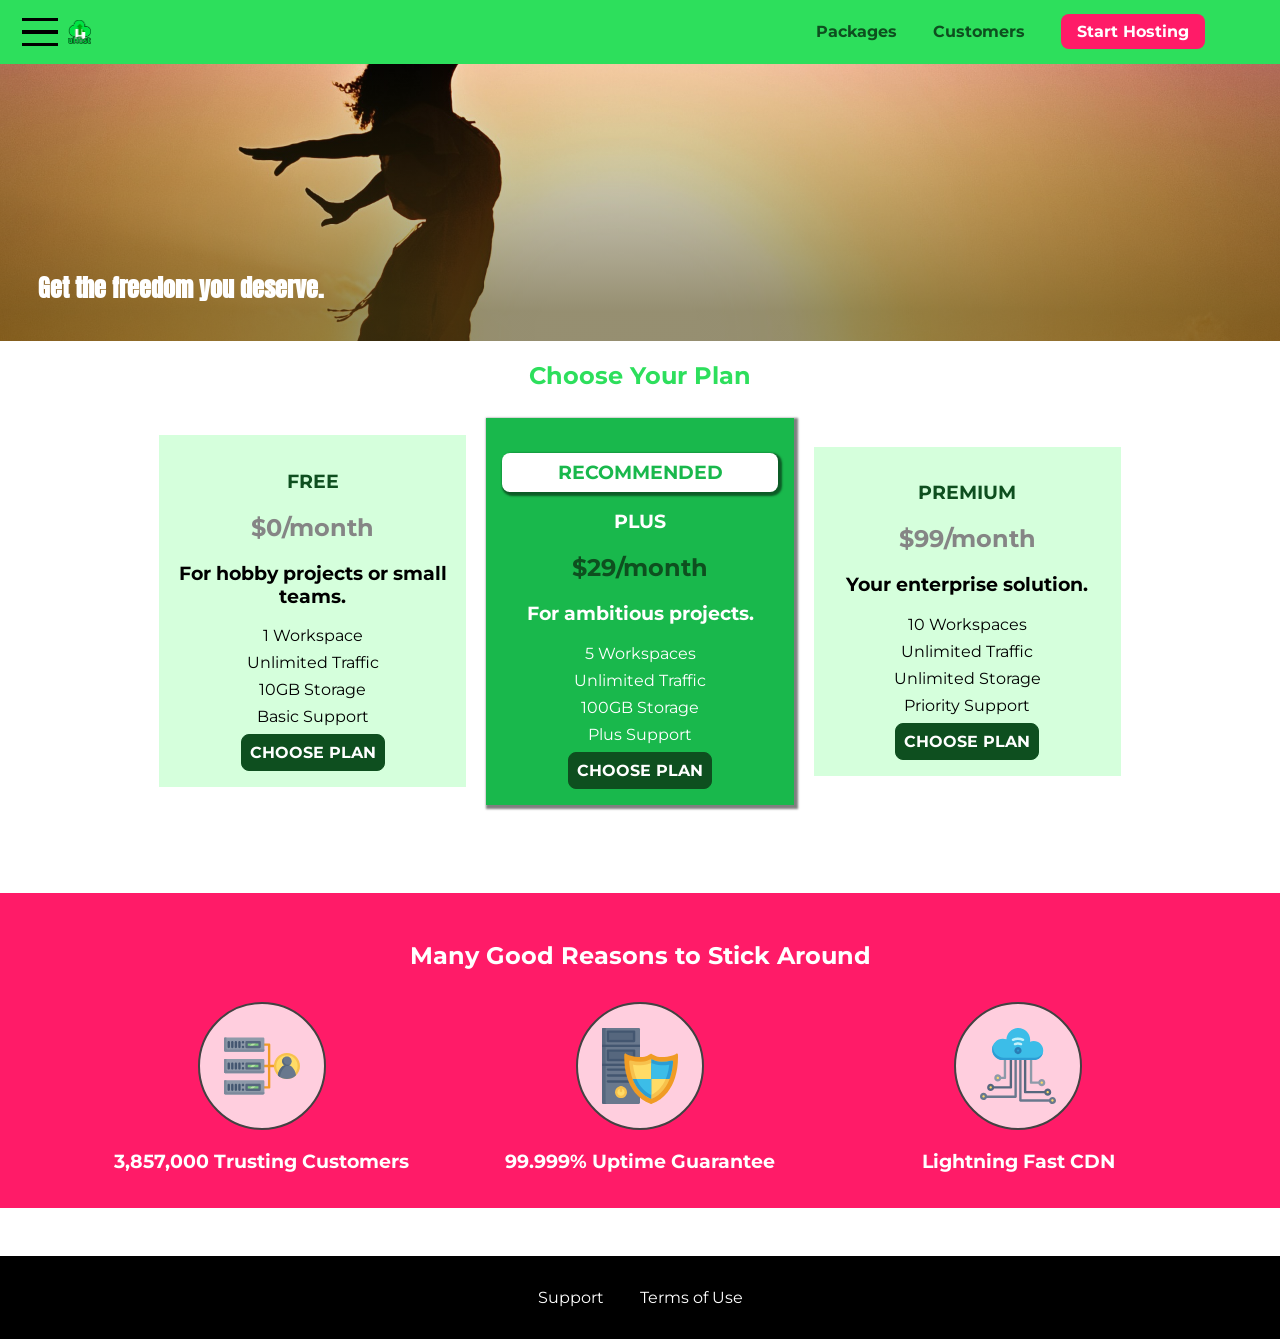
==== commit 40f9d8bf: "Add modal and side navigation bar" ====
--- a/index.html
+++ b/index.html
@@ -14,8 +14,20 @@
 
 <body>
     <div class="backdrop"></div>
+    <div class="modal">
+        <h1 class="modal__title">Do you want to continue?</h1>
+        <div class="modal__actions">
+            <a href="start-hosting/index.html" class="modal__action">Yes!</a>
+            <button class="modal__action modal__action--negative" type="button">No!</button>
+        </div>
+    </div>
     <header class="main-header">
         <div>
+            <button class="toggle-button">
+                <span class="toggle-button__bar"></span>
+                <span class="toggle-button__bar"></span>
+                <span class="toggle-button__bar"></span>
+            </button>
             <a href="index.html" class="main-header__brand">
                 <img src="images/uhost-icon.png" alt="uHost - Your favorite hosting company">
             </a>
@@ -34,6 +46,19 @@
             </ul>
         </nav>
     </header>
+    <nav class="mobile-nav">
+        <ul class="mobile-nav__items">
+            <li class="mobile-nav__item">
+                <a href="packages/index.html">Packages</a>
+            </li>
+            <li class="mobile-nav__item">
+                <a href="customers/index.html">Customers</a>
+            </li>
+            <li class="mobile-nav__item mobile-nav__item--cta">
+                <a href="start-hosting/index.html">Start Hosting</a>
+            </li>
+        </ul>
+    </nav>
     <main>
         <section id="product-overview">
             <h1>Get the freedom you deserve.</h1>
@@ -287,6 +312,7 @@
             </ul>
         </nav>
     </footer>
+    <script src="shared.js"></script>
 </body>
 
 </html>
--- a/shared.css
+++ b/shared.css
@@ -1,143 +1,198 @@
 * {
-    box-sizing: border-box;
+  box-sizing: border-box;
 }
 
 body {
-    font-family: 'Montserrat', sans-serif;
-    margin: 0;
+  font-family: "Montserrat", sans-serif;
+  margin: 0;
 }
 
 .backdrop {
-    position: fixed;
-    display: none;
-    top: 0;
-    left: 0;
-    z-index: 100;
-    width: 100%;
-    height: 100%;
-    background: rgba(0,0,0,0.5);
+  position: fixed;
+  display: none;
+  top: 0;
+  left: 0;
+  z-index: 100;
+  width: 100vw;
+  height: 100vh;
+  background: rgba(0, 0, 0, 0.5);
 }
 
 .main-header {
-    width: 100%;
-    position: fixed;
-    top: 0;
-    left: 0;
-    background: #2ddf5c;
-    padding: 0.5rem 1rem;
-    z-index: 1;
+  width: 100%;
+  position: fixed;
+  top: 0;
+  left: 0;
+  background: #2ddf5c;
+  padding: 0.5rem 1rem;
+  z-index: 1;
 }
 
 .main-header > div {
-    display: inline-block;
-    vertical-align: middle;
+  display: inline-block;
+  vertical-align: middle;
+}
+
+.toggle-button {
+  width: 3rem;
+  background: transparent;
+  border: none;
+  cursor: pointer;
+  padding-top: 0;
+  padding-bottom: 0;
+  vertical-align: middle;
+}
+
+.toggle-button:focus {
+  outline: none;
+}
+
+.toggle-button__bar {
+  width: 100%;
+  height: 0.2rem;
+  background: black;
+  display: block;
+  margin: 0.6rem 0;
 }
 
 .main-header__brand {
-    color: #0e4f1f;
-    text-decoration: none;
-    font-weight: bold;
-    font-size: 1.5rem;
-    height: 1.5rem;
-    /* width: 20px; */
-    display: inline-block;
+  color: #0e4f1f;
+  text-decoration: none;
+  font-weight: bold;
+  font-size: 1.5rem;
+  height: 1.5rem;
+  /* width: 20px; */
+  display: inline-block;
+  vertical-align: middle;
 }
 
 .main-header__brand img {
-    height: 100%;
-    /* width: 100%; */
+  height: 100%;
+  /* width: 100%; */
 }
 
 .main-nav {
-    display: inline-block;
-    text-align: right;
-    width: calc(100% - 74px);
-    vertical-align: middle;
+  display: inline-block;
+  text-align: right;
+  width: calc(100% - 122px);
+  vertical-align: middle;
 }
 
 .main-nav__items {
-    margin: 0;
-    padding: 0;
-    list-style: none;
+  margin: 0;
+  padding: 0;
+  list-style: none;
 }
 
 .main-nav__item {
-    display: inline-block;
-    margin: 0 1rem;
+  display: inline-block;
+  margin: 0 1rem;
 }
 
-.main-nav__item a {
-    text-decoration: none;
-    color: #0e4f1f;
-    font-weight: bold;
-    padding: 0.2rem 0;
+.main-nav__item a,
+.mobile-nav__item a {
+  text-decoration: none;
+  color: #0e4f1f;
+  font-weight: bold;
+  padding: 0.2rem 0;
 }
 
 .main-nav__item a:hover,
 .main-nav__item a:active {
-    color: white;
-    border-bottom: 5px solid white;
+  color: white;
+  border-bottom: 5px solid white;
 }
 
-.main-nav__item--cta a {
-    color: white;
-    background: #ff1b68;
-    padding: 0.5rem 1rem;
-    border-radius: 8px;
+.main-nav__item--cta a,
+.mobile-nav__item--cta a {
+  color: white;
+  background: #ff1b68;
+  padding: 0.5rem 1rem;
+  border-radius: 8px;
 }
 
 .main-nav__item--cta a:hover,
-.main-nav__item--cta a:active {
-    color: #ff1b68;
-    background: white;
-    border: none;
+.main-nav__item--cta a:active,
+.mobile-nav__item--cta a:hover,
+.mobile-nav__item--cta a:active {
+  color: #ff1b68;
+  background: white;
+  border: none;
 }
 
 .main-footer {
-    background: black;
-    padding: 2rem;
-    margin-top: 3rem;
+  background: black;
+  padding: 2rem;
+  margin-top: 3rem;
 }
 
 .main-footer__links {
-    list-style: none;
-    margin: 0;
-    padding: 0;
-    text-align: center;
+  list-style: none;
+  margin: 0;
+  padding: 0;
+  text-align: center;
 }
 
 .main-footer__link {
-    display: inline-block;
-    margin: 0 1rem;
+  display: inline-block;
+  margin: 0 1rem;
 }
 
 .main-footer__link a {
-    color: white;
-    text-decoration: none;
+  color: white;
+  text-decoration: none;
 }
 
 .main-footer__link a:hover,
 .main-footer__link a:active {
-    color: #ccc;
+  color: #ccc;
+}
+
+.mobile-nav {
+  display: none;
+  position: fixed;
+  z-index: 101;
+  top: 0;
+  left: 0;
+  background: white;
+  width: 80%;
+  height: 100vh;
+}
+
+.mobile-nav__items {
+  width: 90%;
+  height: 100%;
+  list-style: none;
+  margin: 10% auto;
+  padding: 0;
+  text-align: center;
+}
+
+.mobile-nav__item {
+  margin: 1rem 0;
+}
+
+.mobile-nav__item a {
+  font-size: 1.5rem;
 }
 
 .button {
-    background: #0e4f1f;
-    color: white;
-    font: inherit;
-    border: 1.5px solid #0e4f1f;
-    padding: 0.5rem;
-    border-radius: 8px;
-    font-weight: bold;
-    cursor: pointer;
+  background: #0e4f1f;
+  color: white;
+  font: inherit;
+  border: 1.5px solid #0e4f1f;
+  padding: 0.5rem;
+  border-radius: 8px;
+  font-weight: bold;
+  cursor: pointer;
 }
 
 .button:hover,
 .button:active {
-    background: white;
-    color: #0e4f1f;
+  background: white;
+  color: #0e4f1f;
 }
 
 .button:focus {
-    outline: none;
+  outline: none;
 }
--- a/main.css
+++ b/main.css
@@ -1,6 +1,6 @@
 #product-overview {
   background: linear-gradient(to top, rgba(80, 68, 18, 0.6) 10%, transparent),
-    url("images/freedom.jpg") left 10% bottom 20%/cover no-repeat border-box,
+    url("images/freedom.jpg") left 10% bottom 70%/cover no-repeat border-box,
     #ff1b68;
   /* background-image: url("freedom.jpg");
     background-size: cover;
@@ -10,8 +10,8 @@
     background-clip: border-box; */
   /* background-image: linear-gradient(180deg, red 70%, blue 60%, rgba(0,0,0,0.5)); */
   /* background-image: radial-gradient(ellipse farthest-corner at 20% 50%, red, blue 70%, green); */
-  width: 100%;
-  height: 528px;
+  width: 100vw;
+  height: 33vh;
   margin-top: 2.75rem;
   /* border: 5px dashed red; */
   position: relative;
@@ -130,3 +130,52 @@
 /* h1 {
     font-family: sans-serif;
 } */
+
+.modal {
+  position: fixed;
+  display: none;
+  z-index: 200;
+  top: 20%;
+  left: 30%;
+  width: 40%;
+  background: white;
+  padding: 1rem;
+  border: 1px solid #ccc;
+  box-shadow: 1px 1px 1px rgba(0, 0, 0, 0.5);
+}
+
+.modal__title {
+  text-align: center;
+  margin: 0 0 1rem 0;
+}
+
+.modal__actions {
+  text-align: center;
+}
+
+.modal__action {
+  border: 1px solid #0e4f1f;
+  background: #0e4f1f;
+  text-decoration: none;
+  color: white;
+  font: inherit;
+  padding: 0.5rem 1rem;
+  cursor: pointer;
+}
+
+.modal__action:hover,
+.modal__action:active {
+  background: #2ddf5c;
+  border-color: #2ddf5c;
+}
+
+.modal__action--negative {
+  background: red;
+  border-color: red;
+}
+
+.modal__action--negative:hover,
+.modal__action--negative:active {
+  background: #ff5454;
+  border-color: #ff5454;
+}
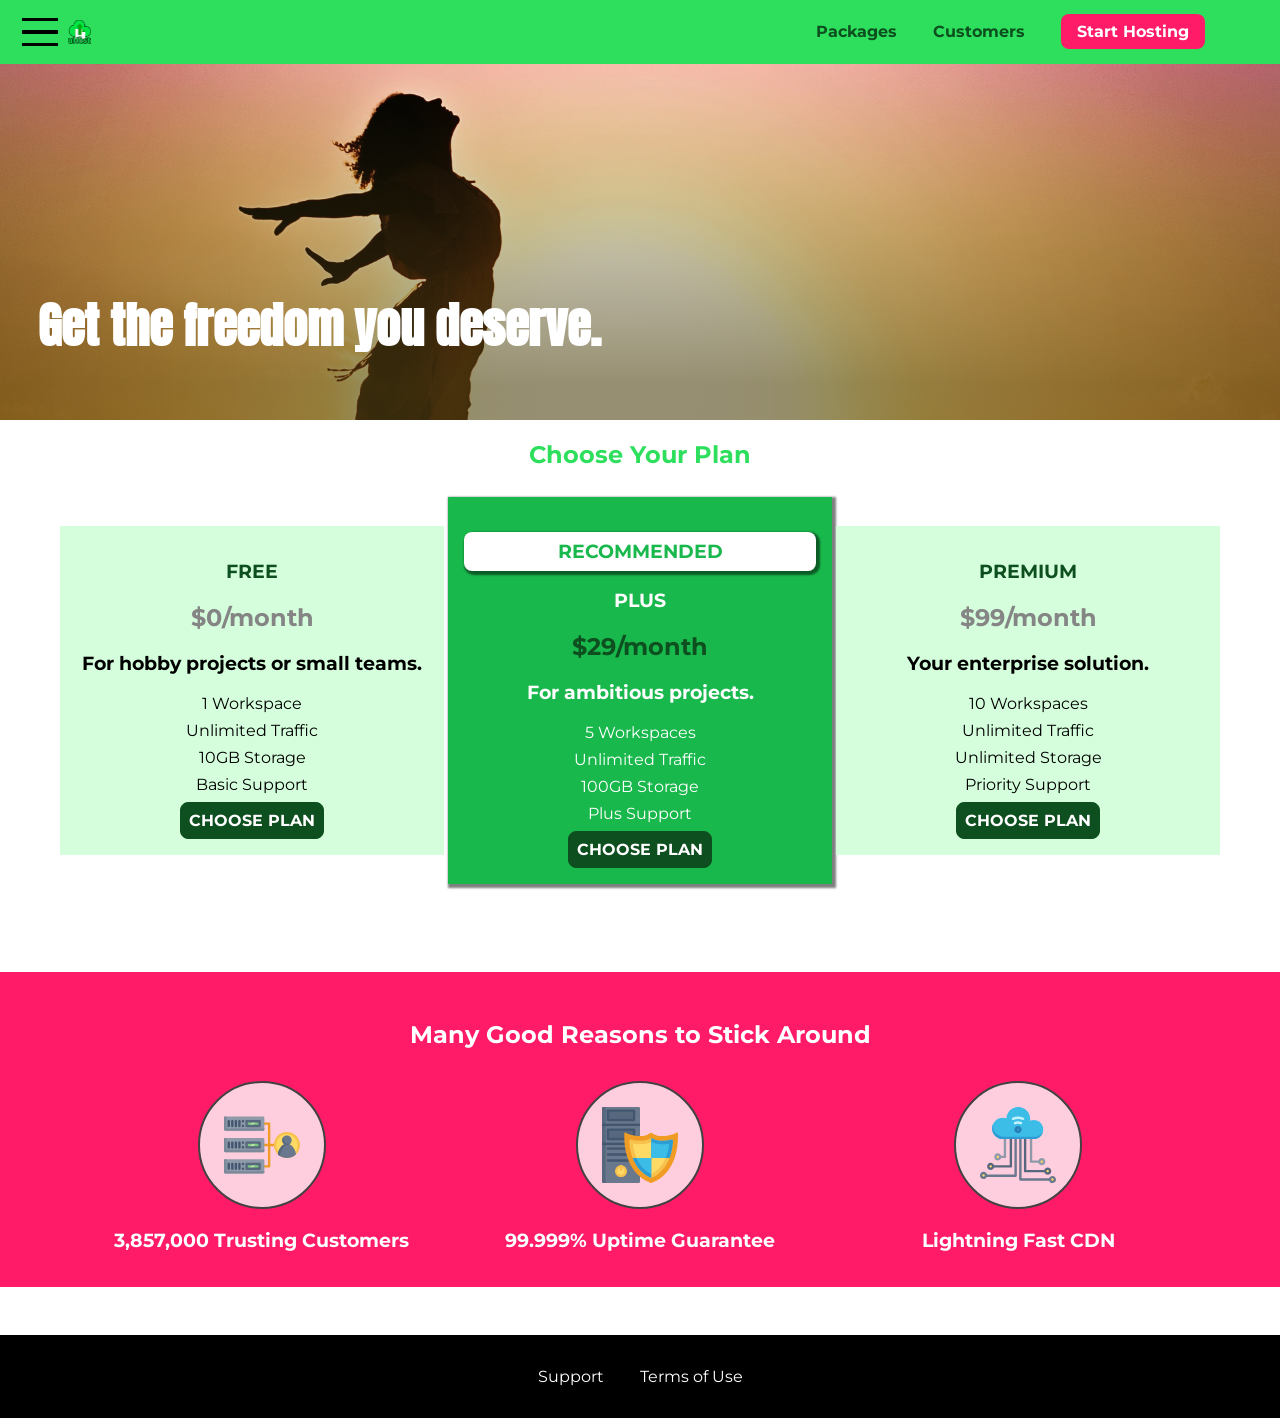
==== commit 493a837a: "Make site responsive" ====
--- a/index.html
+++ b/index.html
@@ -4,6 +4,7 @@
 <head>
     <meta charset="UTF-8">
     <meta http-equiv="X-UA-Compatible" content="ie=edge">
+    <meta name="viewport" content="width=device-width, initial-scale=1.0">
     <title>uHost</title>
     <link rel="shortcut icon" href="favicon.png">
     <link href="https://fonts.googleapis.com/css?family=Anton" rel="stylesheet">
--- a/shared.css
+++ b/shared.css
@@ -196,3 +196,7 @@
 .button:focus {
   outline: none;
 }
+
+.open {
+    display: block !important;
+}
--- a/main.css
+++ b/main.css
@@ -1,6 +1,6 @@
 #product-overview {
   background: linear-gradient(to top, rgba(80, 68, 18, 0.6) 10%, transparent),
-    url("images/freedom.jpg") left 10% bottom 70%/cover no-repeat border-box,
+    url("images/freedom.jpg") center/cover no-repeat border-box,
     #ff1b68;
   /* background-image: url("freedom.jpg");
     background-size: cover;
@@ -12,14 +12,9 @@
   /* background-image: radial-gradient(ellipse farthest-corner at 20% 50%, red, blue 70%, green); */
   width: 100vw;
   height: 33vh;
-  margin-top: 2.75rem;
+  margin-top: 3.75rem;
   /* border: 5px dashed red; */
   position: relative;
-}
-
-.section-title {
-  color: #2ddf5c;
-  text-align: center;
 }
 
 #product-overview h1 {
@@ -28,11 +23,22 @@
   position: absolute;
   bottom: 5%;
   left: 3%;
-}
-
-.plan__list {
-  width: 80%;
-  margin: auto;
+  font-size: 1.6rem;
+}
+
+@media (min-width: 40rem) {
+  #product-overview {
+    height: 40vh;
+    background-position: 50% 25%;
+  }
+
+  #product-overview h1 {
+    font-size: 3rem;
+  }
+}
+
+.section-title {
+  color: #2ddf5c;
   text-align: center;
 }
 
@@ -40,16 +46,13 @@
   background: #d5ffdc;
   text-align: center;
   padding: 1rem;
-  margin: 0.5rem;
-  display: inline-block;
-  width: 30%;
-  vertical-align: middle;
+  margin: 0.5rem 0;
+  width: 100%;
 }
 
 .plan--highlighted {
   background: #19b84c;
   color: white;
-  box-shadow: 2px 2px 2px 2px rgba(0, 0, 0, 0.5);
 }
 
 .plan__annotation {
@@ -84,6 +87,25 @@
 
 .plan__feature {
   margin: 0.5rem 0;
+}
+
+@media (min-width: 40rem) {
+  .plan__list {
+    width: 100%;
+    text-align: center;
+  }
+
+  .plan {
+    display: inline-block;
+    width: 30%;
+    vertical-align: middle;
+    min-width: 13rem;
+    max-width: 25rem;
+  }
+
+  .plan--highlighted {
+    box-shadow: 2px 2px 2px 2px rgba(0, 0, 0, 0.5);
+  }
 }
 
 #key-features {
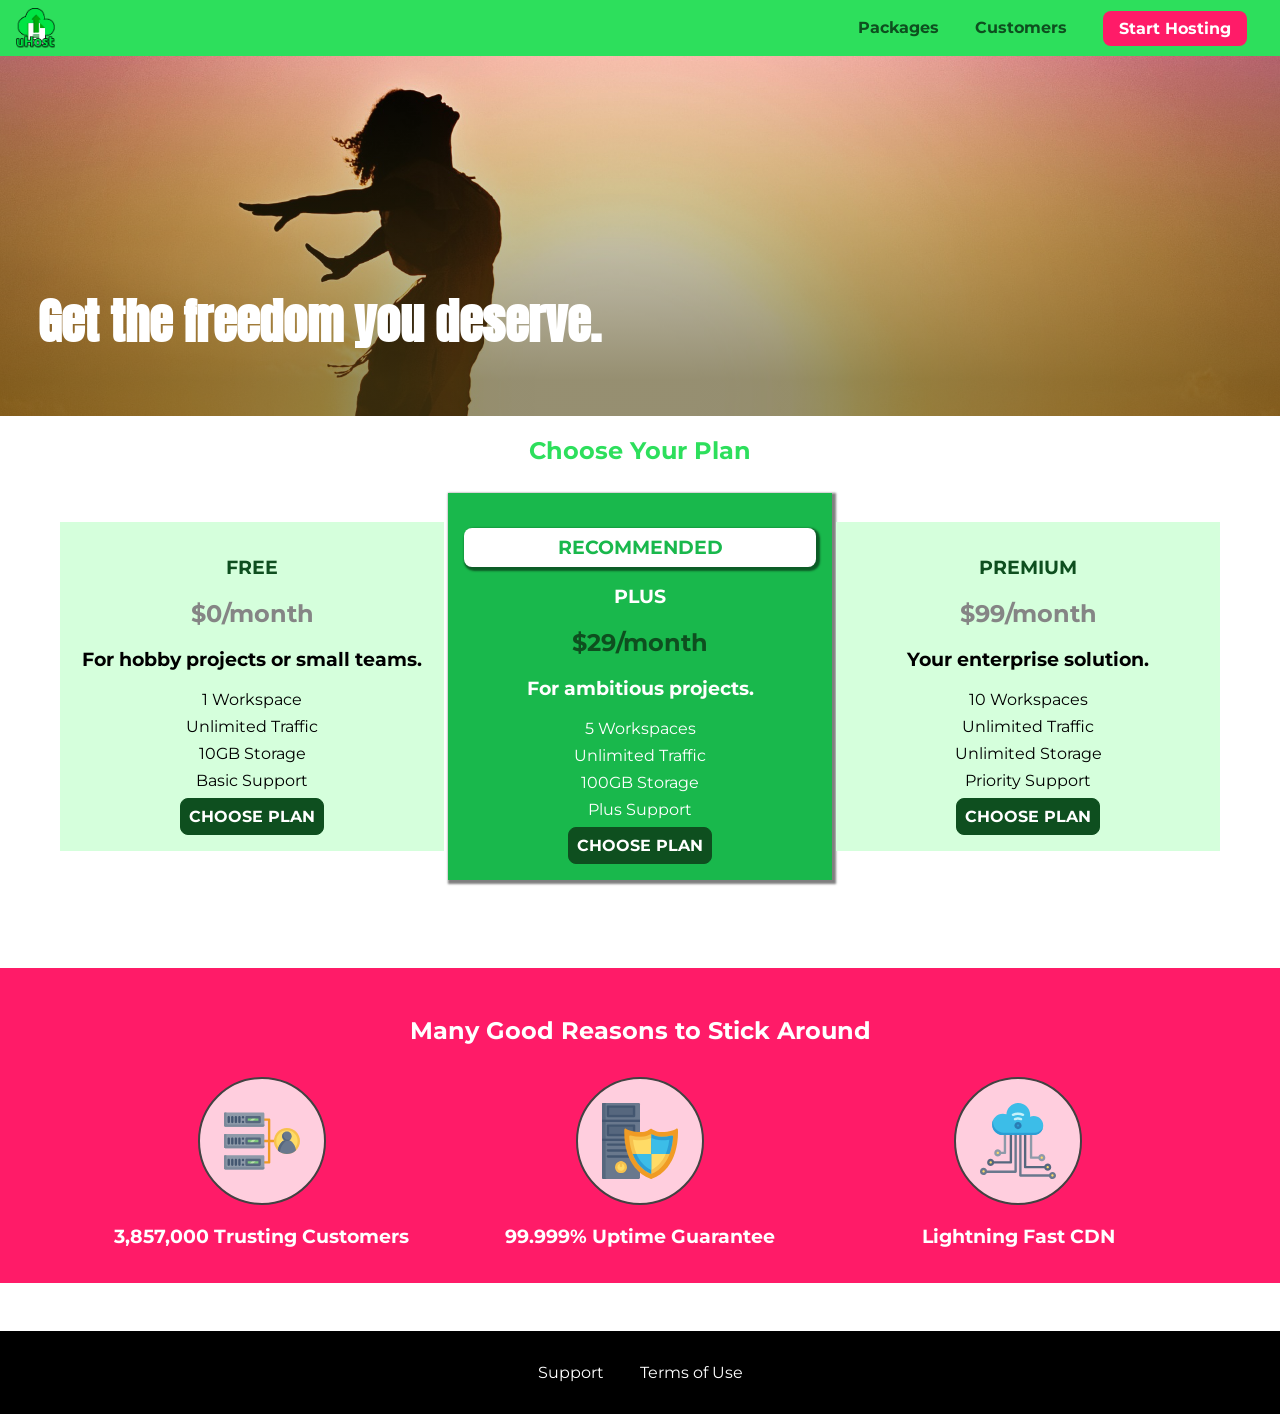
==== commit 76187c41: "Add our own fonts to packages page" ====
--- a/index.html
+++ b/index.html
@@ -7,8 +7,6 @@
     <meta name="viewport" content="width=device-width, initial-scale=1.0">
     <title>uHost</title>
     <link rel="shortcut icon" href="favicon.png">
-    <link href="https://fonts.googleapis.com/css?family=Anton" rel="stylesheet">
-    <link href="https://fonts.googleapis.com/css?family=Montserrat:400,700" rel="stylesheet">
     <link rel="stylesheet" href="shared.css">
     <link rel="stylesheet" href="main.css">
 </head>
--- a/shared.css
+++ b/shared.css
@@ -1,3 +1,7 @@
+@import url('https://fonts.googleapis.com/css?family=Roboto:100,400,900');
+@import url('https://fonts.googleapis.com/css?family=Anton');
+@import url('https://fonts.googleapis.com/css?family=Montserrat:400,700');
+
 * {
   box-sizing: border-box;
 }
@@ -5,6 +9,11 @@
 body {
   font-family: "Montserrat", sans-serif;
   margin: 0;
+}
+
+main {
+  min-height: calc(100vh - 3.5rem - 8rem);
+  margin-top: 3.5rem;
 }
 
 .backdrop {
@@ -59,8 +68,7 @@
   color: #0e4f1f;
   text-decoration: none;
   font-weight: bold;
-  font-size: 1.5rem;
-  height: 1.5rem;
+  height: 2.5rem;
   /* width: 20px; */
   display: inline-block;
   vertical-align: middle;
@@ -72,10 +80,7 @@
 }
 
 .main-nav {
-  display: inline-block;
-  text-align: right;
-  width: calc(100% - 122px);
-  vertical-align: middle;
+  display: none;
 }
 
 .main-nav__items {
@@ -120,6 +125,19 @@
   border: none;
 }
 
+@media (min-width: 40rem) {
+  .toggle-button {
+    display: none;
+  }
+
+  .main-nav {
+    display: inline-block;
+    text-align: right;
+    width: calc(100% - 44px);
+    vertical-align: middle;
+  }
+}
+
 .main-footer {
   background: black;
   padding: 2rem;
@@ -134,8 +152,8 @@
 }
 
 .main-footer__link {
-  display: inline-block;
-  margin: 0 1rem;
+  display: block;
+  margin: 1rem 0;
 }
 
 .main-footer__link a {
@@ -197,6 +215,20 @@
   outline: none;
 }
 
+.button[disabled] {
+  cursor: not-allowed;
+  border: #a1a1a1;
+  background: #ccc;
+  color: #a1a1a1;
+} 
+
 .open {
     display: block !important;
 }
+
+@media (min-width: 40rem) {
+  .main-footer__link {
+    display: inline-block;
+    margin: 0 1rem;
+  }
+}
--- a/main.css
+++ b/main.css
@@ -12,7 +12,6 @@
   /* background-image: radial-gradient(ellipse farthest-corner at 20% 50%, red, blue 70%, green); */
   width: 100vw;
   height: 33vh;
-  margin-top: 3.75rem;
   /* border: 5px dashed red; */
   position: relative;
 }
@@ -26,7 +25,7 @@
   font-size: 1.6rem;
 }
 
-@media (min-width: 40rem) {
+@media (min-width: 40rem) and (min-height: 40rem) {
   #product-overview {
     height: 40vh;
     background-position: 50% 25%;
@@ -124,12 +123,6 @@
   margin: 0;
   padding: 0;
   text-align: center;
-}
-
-.key-feature {
-  display: inline-block;
-  width: 30%;
-  vertical-align: top;
 }
 
 .key-feature__image {
@@ -147,6 +140,15 @@
   font-weight: bold;
   color: white;
   font-size: 1.2rem;
+}
+
+@media (min-width: 40rem) {
+  .key-feature {
+    display: inline-block;
+    width: 30%;
+    max-width: 25rem;
+    vertical-align: top;
+  }
 }
 
 /* h1 {
